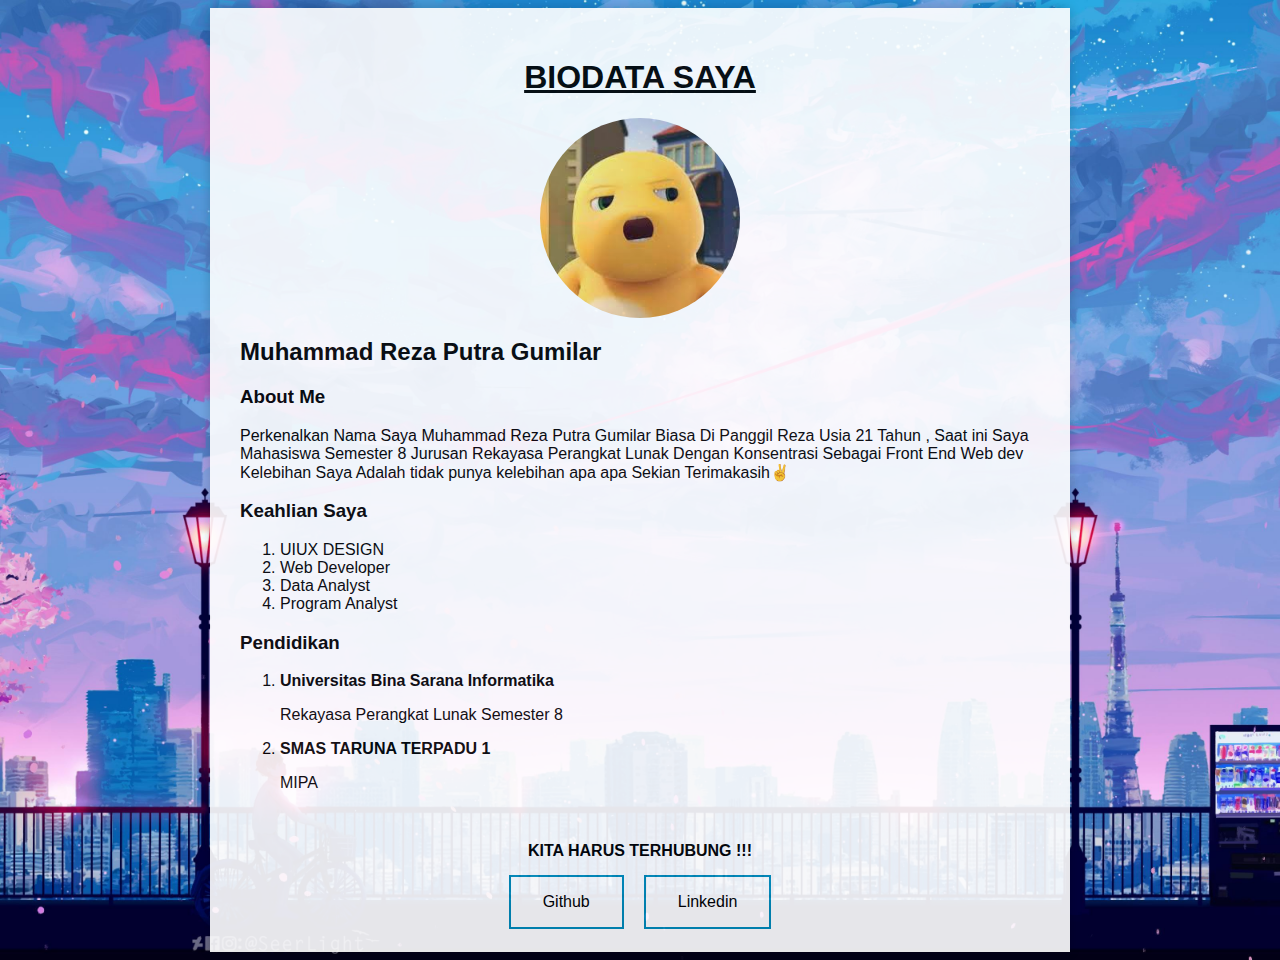
==== biodata/biodata-html-css.html @ b1569492 "Backup Soal dan Latihan Web Dasar Seal x AWS" ====
<!DOCTYPE html>
<html lang="en">
<head>
      <meta charset="UTF-8">
      <meta http-equiv="X-UA-Compatible" content="IE=edge">
      <meta name="viewport" content="width=device-width, initial-scale=1.0">
      <title>Biodata Saya</title>
      <link rel="stylesheet" type="text/css" href="biodata.css">
</head>
<body>
    <div class="container">
        <h1><u>Biodata Saya</u></h1>
        <img src="img/4.jpg" alt="Foto Saya">
        <h2><span>Muhammad Reza Putra Gumilar</span></h2>
        <h3>About Me</h3>
        <p>Perkenalkan Nama Saya Muhammad Reza Putra Gumilar Biasa Di Panggil Reza Usia 21 Tahun , Saat ini Saya Mahasiswa Semester 8 Jurusan Rekayasa Perangkat Lunak Dengan Konsentrasi Sebagai Front End Web dev Kelebihan Saya Adalah tidak punya kelebihan apa apa Sekian Terimakasih✌️</p>
        <h3>Keahlian Saya</h3>
        <ol>
            <li>UIUX DESIGN</li>
            <li>Web Developer</li>
            <li>Data Analyst</li>
            <li>Program Analyst</li>
        </ol>
        <h3>Pendidikan</h3>
        <ol>
            <li><b>Universitas Bina Sarana Informatika</b>
                <p>Rekayasa Perangkat Lunak Semester 8</p>
            </li>
            <li><b>SMAS TARUNA TERPADU 1</b>
                <P>MIPA</P>
            </li>
        </ol>
        <h4>KITA HARUS TERHUBUNG !!!</h4>
        <div class="center">
        
            <a href="https://github.com/inicp851/"><button class="button button-1">Github</button></a>

            <a href="https://www.linkedin.com/in/muhammadreza851/"><button class="button button-2">Linkedin</button></a>

        </div>
    </div>
</body>
</html>
---- biodata/biodata.css ----
body {
      font-family: Arial, sans-serif;
      background-color: #09104B;
      background: url(img/bg2.jpg);
      height: 100%;
      background-position: center;
      background-repeat: no-repeat;
      background-size: cover;
    }

    h1{
      text-transform: uppercase;
      place-content: center;
      text-align: center;

    }

    .container {
      max-width:100%;
      width: 800px;
      margin: 0 auto;
      padding: 30px;
      background-color: #fff;
      box-shadow: 0 0 10px rgba(0,0,0,0.2);
      opacity: 90%;
    }

    img {
      display: block;
      margin: auto;
      width: 200px;
      height: 200px;
      border-radius: 50%;
      object-fit: cover;
      object-position: center;
      margin-bottom: 20px;
      opacity: 1;
    }
    h4 {
        text-align: center;
        margin-top: 50px;
        color: #000;
      }

    .button {
        border: none;
        color: royalblue;
        padding: 16px 32px;
        text-align: center;
        text-decoration: none;
        display: inline-block;
        font-size: 16px;
        margin: 10px 10px;
        cursor: pointer;
       
      }
      
      .button-1 {
        background-color: white; 
        color: black; 
        border: 2px solid #008CBA;
      }
      
      .button-1:hover {
        background-color: #008CBA;
        color: white;
      }
      
      .button-2 {
        background-color: white; 
        color: black; 
        border: 2px solid #008CBA;
      }
      
      .button-2:hover {
        background-color: #008CBA;
        color: white;
      }
      .button-3 {
        background-color: white; 
        color: black; 
        border: 2px solid #008CBA;
      }
      
      .button-3:hover {
        background-color: #008CBA;
        color: white;
      }
      .center {
        display: flex;
        justify-content: center;
        align-items: center;
        height: 40px;
        
      }
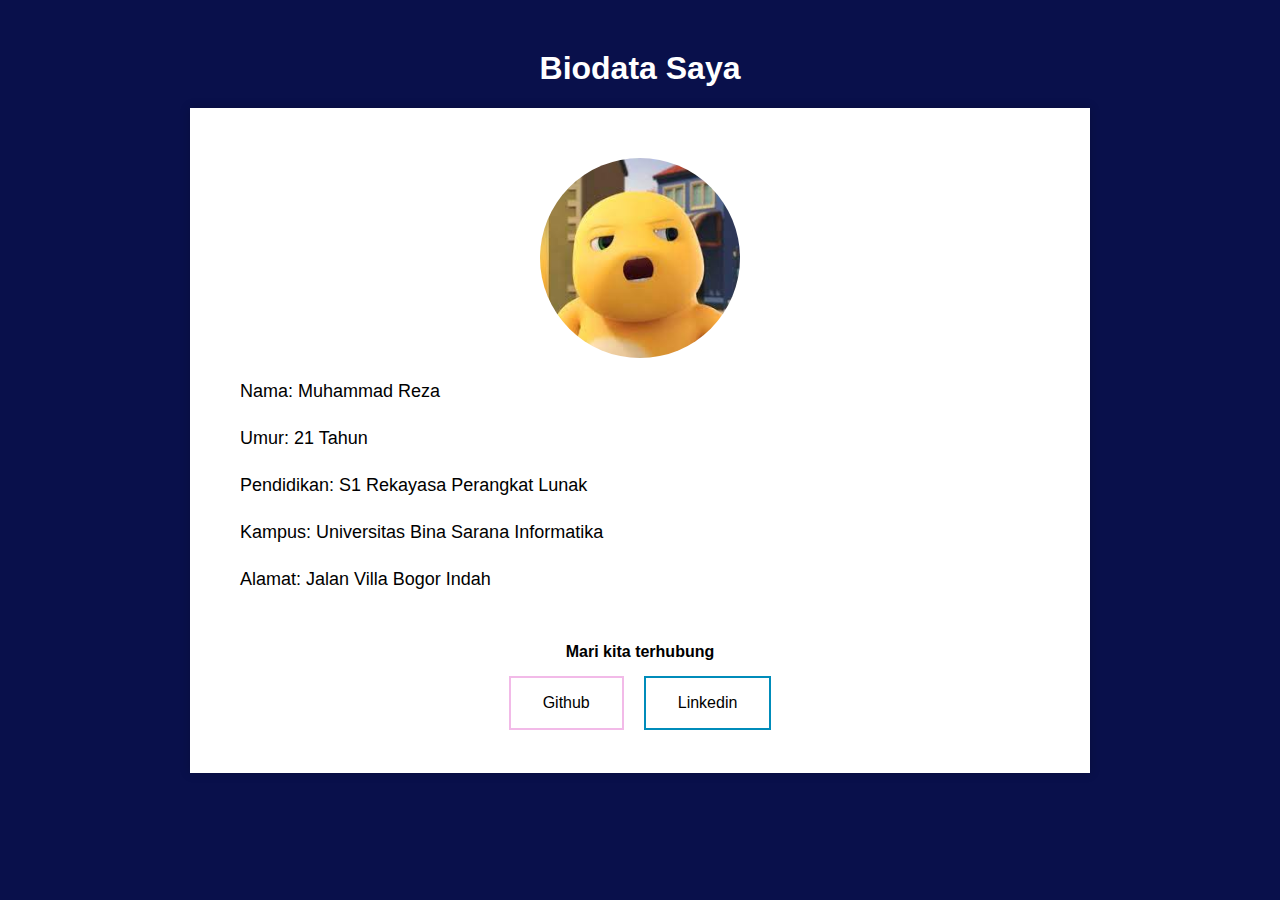
==== commit 96f66795: "Backup Soal dan Latihan Web Dasar Seal x AWS" ====
--- a/biodata/biodata-html-css.html
+++ b/biodata/biodata-html-css.html
@@ -1,43 +1,29 @@
 <!DOCTYPE html>
 <html lang="en">
 <head>
-      <meta charset="UTF-8">
-      <meta http-equiv="X-UA-Compatible" content="IE=edge">
-      <meta name="viewport" content="width=device-width, initial-scale=1.0">
-      <title>Biodata Saya</title>
-      <link rel="stylesheet" type="text/css" href="biodata.css">
+    <meta charset="UTF-8">
+    <meta http-equiv="X-UA-Compatible" content="IE=edge">
+    <meta name="viewport" content="width=device-width, initial-scale=1.0">
+    <title>Biodata Saya</title>
+    <link rel="stylesheet" type="text/css" href="style.css">
 </head>
 <body>
-    <div class="container">
-        <h1><u>Biodata Saya</u></h1>
-        <img src="img/4.jpg" alt="Foto Saya">
-        <h2><span>Muhammad Reza Putra Gumilar</span></h2>
-        <h3>About Me</h3>
-        <p>Perkenalkan Nama Saya Muhammad Reza Putra Gumilar Biasa Di Panggil Reza Usia 21 Tahun , Saat ini Saya Mahasiswa Semester 8 Jurusan Rekayasa Perangkat Lunak Dengan Konsentrasi Sebagai Front End Web dev Kelebihan Saya Adalah tidak punya kelebihan apa apa Sekian Terimakasih✌️</p>
-        <h3>Keahlian Saya</h3>
-        <ol>
-            <li>UIUX DESIGN</li>
-            <li>Web Developer</li>
-            <li>Data Analyst</li>
-            <li>Program Analyst</li>
-        </ol>
-        <h3>Pendidikan</h3>
-        <ol>
-            <li><b>Universitas Bina Sarana Informatika</b>
-                <p>Rekayasa Perangkat Lunak Semester 8</p>
-            </li>
-            <li><b>SMAS TARUNA TERPADU 1</b>
-                <P>MIPA</P>
-            </li>
-        </ol>
-        <h4>KITA HARUS TERHUBUNG !!!</h4>
-        <div class="center">
-        
-            <a href="https://github.com/inicp851/"><button class="button button-1">Github</button></a>
+  <h1>Biodata Saya</h1>
+  <div class="container">
+    <img src="img/4.jpg" alt="Foto Saya">
+    <p>Nama: <span>Muhammad Reza</span></p>
+    <p>Umur: <span>21 Tahun</span></p>
+    <p>Pendidikan: <span>S1 Rekayasa Perangkat Lunak</span></p>
+    <p>Kampus: <span>Universitas Bina Sarana Informatika</span></p>
+    <p>Alamat: <span>Jalan Villa Bogor Indah</span></p>
 
-            <a href="https://www.linkedin.com/in/muhammadreza851/"><button class="button button-2">Linkedin</button></a>
+    <h4>Mari kita terhubung</h4>
+    <div class="center">
+    
+        <a href="https://github.com/inicp851/"><button class="button button-1">Github</button></a>
 
-        </div>
+        <a href="https://www.linkedin.com/in/muhammadreza851/"><button class="button button-2">Linkedin</button></a>
     </div>
+  </div>
 </body>
 </html>
--- a/biodata/style.css
+++ b/biodata/style.css
@@ -0,0 +1,104 @@
+body {
+      font-family: Arial, sans-serif;
+      background-color: #09104B;
+    }
+
+    h1 {
+      text-align: center;
+      margin-top: 50px;
+      color: #fff;
+    }
+
+    .container {
+      max-width: 800px;
+      margin: 0 auto;
+      padding: 50px;
+      background-color: #fff;
+      box-shadow: 0 0 10px rgba(0,0,0,0.2);
+    }
+
+    img {
+      display: block;
+      margin: auto;
+      width: 200px;
+      height: 200px;
+      border-radius: 50%;
+      object-fit: cover;
+      object-position: center;
+      margin-bottom: 20px;
+    }
+
+    p {
+      font-size: 18px;
+      line-height: 1.5;
+      margin-bottom: 20px;
+    }
+
+    ul {
+      list-style: none;
+      padding: 0;
+      margin-bottom: 20px;
+    }
+
+    ul li {
+      display: inline-block;
+      margin-right: 20px;
+    }
+
+    ul li:last-child {
+      margin-right: 0;
+    }
+
+    ul li span {
+      font-weight: bold;
+    }
+    
+
+    h4 {
+        text-align: center;
+        margin-top: 50px;
+        color: #000;
+      }
+
+    .button {
+        border: none;
+        color: royalblue;
+        padding: 16px 32px;
+        text-align: center;
+        text-decoration: none;
+        display: inline-block;
+        font-size: 16px;
+        margin: 10px 10px;
+        transition-duration: 0.4s;
+        cursor: pointer;
+       
+      }
+      
+      .button-1 {
+        background-color: white; 
+        color: black; 
+        border: 2px solid #F2BAE8;
+      }
+      
+      .button-1:hover {
+        background-color: #F2BAE8;
+        color: white;
+      }
+      
+      .button-2 {
+        background-color: white; 
+        color: black; 
+        border: 2px solid #008CBA;
+      }
+      
+      .button-2:hover {
+        background-color: #008CBA;
+        color: white;
+      }
+      .center {
+        display: flex;
+        justify-content: center;
+        align-items: center;
+        height: 40px;
+        
+      }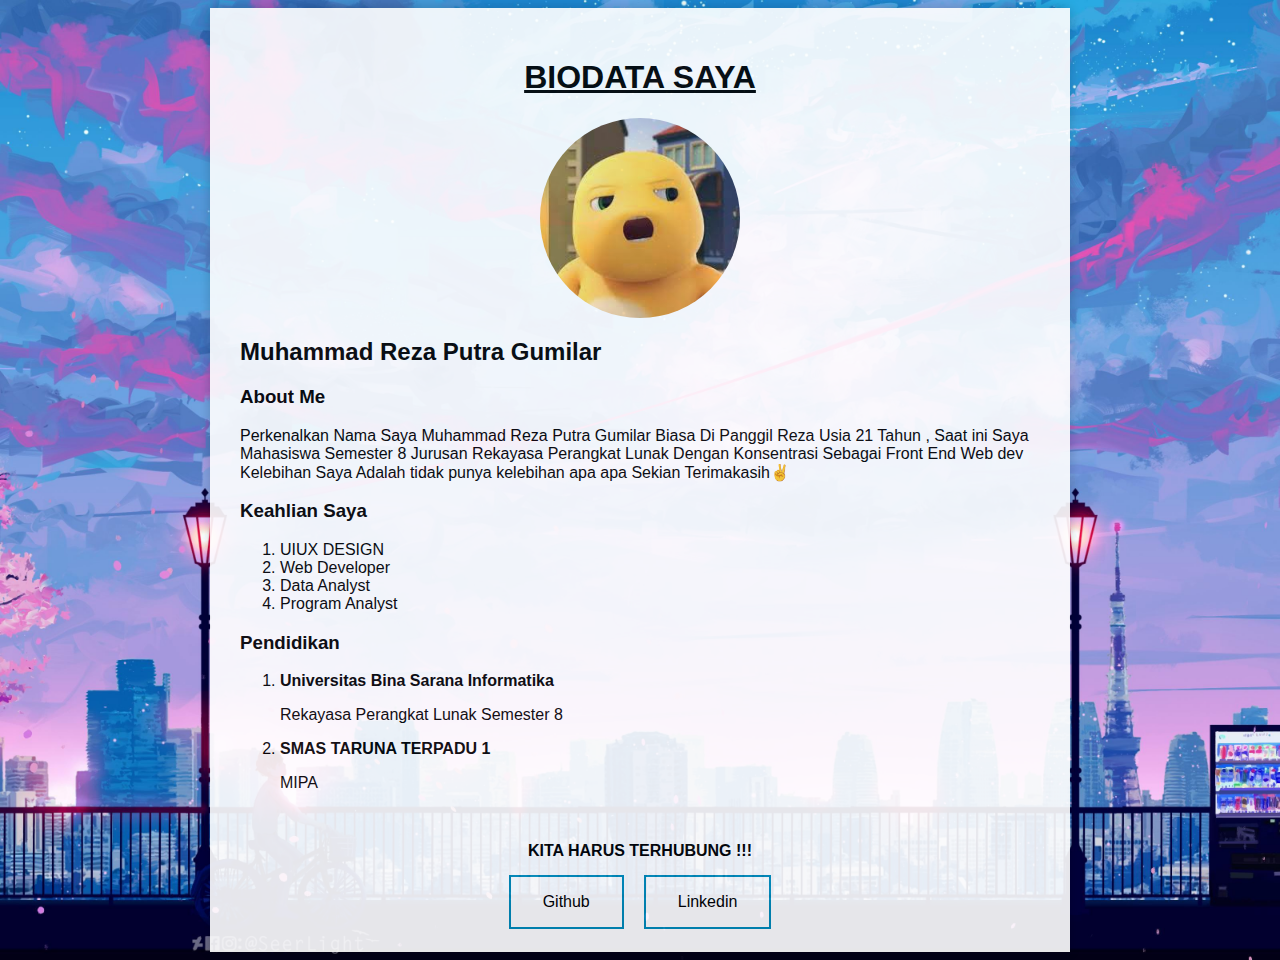
==== commit a42fb911: "Backup Soal dan Latihan Web Dasar Seal x AWS" ====
--- a/biodata/biodata-html-css.html
+++ b/biodata/biodata-html-css.html
@@ -1,29 +1,43 @@
 <!DOCTYPE html>
 <html lang="en">
 <head>
-    <meta charset="UTF-8">
-    <meta http-equiv="X-UA-Compatible" content="IE=edge">
-    <meta name="viewport" content="width=device-width, initial-scale=1.0">
-    <title>Biodata Saya</title>
-    <link rel="stylesheet" type="text/css" href="style.css">
+      <meta charset="UTF-8">
+      <meta http-equiv="X-UA-Compatible" content="IE=edge">
+      <meta name="viewport" content="width=device-width, initial-scale=1.0">
+      <title>Biodata Saya</title>
+      <link rel="stylesheet" type="text/css" href="biodata.css">
 </head>
 <body>
-  <h1>Biodata Saya</h1>
-  <div class="container">
-    <img src="img/4.jpg" alt="Foto Saya">
-    <p>Nama: <span>Muhammad Reza</span></p>
-    <p>Umur: <span>21 Tahun</span></p>
-    <p>Pendidikan: <span>S1 Rekayasa Perangkat Lunak</span></p>
-    <p>Kampus: <span>Universitas Bina Sarana Informatika</span></p>
-    <p>Alamat: <span>Jalan Villa Bogor Indah</span></p>
+    <div class="container">
+        <h1><u>Biodata Saya</u></h1>
+        <img src="img/4.jpg" alt="Foto Saya">
+        <h2><span>Muhammad Reza Putra Gumilar</span></h2>
+        <h3>About Me</h3>
+        <p>Perkenalkan Nama Saya Muhammad Reza Putra Gumilar Biasa Di Panggil Reza Usia 21 Tahun , Saat ini Saya Mahasiswa Semester 8 Jurusan Rekayasa Perangkat Lunak Dengan Konsentrasi Sebagai Front End Web dev Kelebihan Saya Adalah tidak punya kelebihan apa apa Sekian Terimakasih✌️</p>
+        <h3>Keahlian Saya</h3>
+        <ol>
+            <li>UIUX DESIGN</li>
+            <li>Web Developer</li>
+            <li>Data Analyst</li>
+            <li>Program Analyst</li>
+        </ol>
+        <h3>Pendidikan</h3>
+        <ol>
+            <li><b>Universitas Bina Sarana Informatika</b>
+                <p>Rekayasa Perangkat Lunak Semester 8</p>
+            </li>
+            <li><b>SMAS TARUNA TERPADU 1</b>
+                <P>MIPA</P>
+            </li>
+        </ol>
+        <h4>KITA HARUS TERHUBUNG !!!</h4>
+        <div class="center">
+        
+            <a href="https://github.com/inicp851/"><button class="button button-1">Github</button></a>
 
-    <h4>Mari kita terhubung</h4>
-    <div class="center">
-    
-        <a href="https://github.com/inicp851/"><button class="button button-1">Github</button></a>
+            <a href="https://www.linkedin.com/in/muhammadreza851/"><button class="button button-2">Linkedin</button></a>
 
-        <a href="https://www.linkedin.com/in/muhammadreza851/"><button class="button button-2">Linkedin</button></a>
+        </div>
     </div>
-  </div>
 </body>
 </html>
--- a/biodata/biodata.css
+++ b/biodata/biodata.css
@@ -0,0 +1,95 @@
+body {
+      font-family: Arial, sans-serif;
+      background-color: #09104B;
+      background: url(img/bg2.jpg);
+      height: 100%;
+      background-position: center;
+      background-repeat: no-repeat;
+      background-size: cover;
+    }
+
+    h1{
+      text-transform: uppercase;
+      place-content: center;
+      text-align: center;
+
+    }
+
+    .container {
+      max-width:100%;
+      width: 800px;
+      margin: 0 auto;
+      padding: 30px;
+      background-color: #fff;
+      box-shadow: 0 0 10px rgba(0,0,0,0.2);
+      opacity: 90%;
+    }
+
+    img {
+      display: block;
+      margin: auto;
+      width: 200px;
+      height: 200px;
+      border-radius: 50%;
+      object-fit: cover;
+      object-position: center;
+      margin-bottom: 20px;
+      opacity: 1;
+    }
+    h4 {
+        text-align: center;
+        margin-top: 50px;
+        color: #000;
+      }
+
+    .button {
+        border: none;
+        color: royalblue;
+        padding: 16px 32px;
+        text-align: center;
+        text-decoration: none;
+        display: inline-block;
+        font-size: 16px;
+        margin: 10px 10px;
+        cursor: pointer;
+       
+      }
+      
+      .button-1 {
+        background-color: white; 
+        color: black; 
+        border: 2px solid #008CBA;
+      }
+      
+      .button-1:hover {
+        background-color: #008CBA;
+        color: white;
+      }
+      
+      .button-2 {
+        background-color: white; 
+        color: black; 
+        border: 2px solid #008CBA;
+      }
+      
+      .button-2:hover {
+        background-color: #008CBA;
+        color: white;
+      }
+      .button-3 {
+        background-color: white; 
+        color: black; 
+        border: 2px solid #008CBA;
+      }
+      
+      .button-3:hover {
+        background-color: #008CBA;
+        color: white;
+      }
+      .center {
+        display: flex;
+        justify-content: center;
+        align-items: center;
+        height: 40px;
+        
+      }